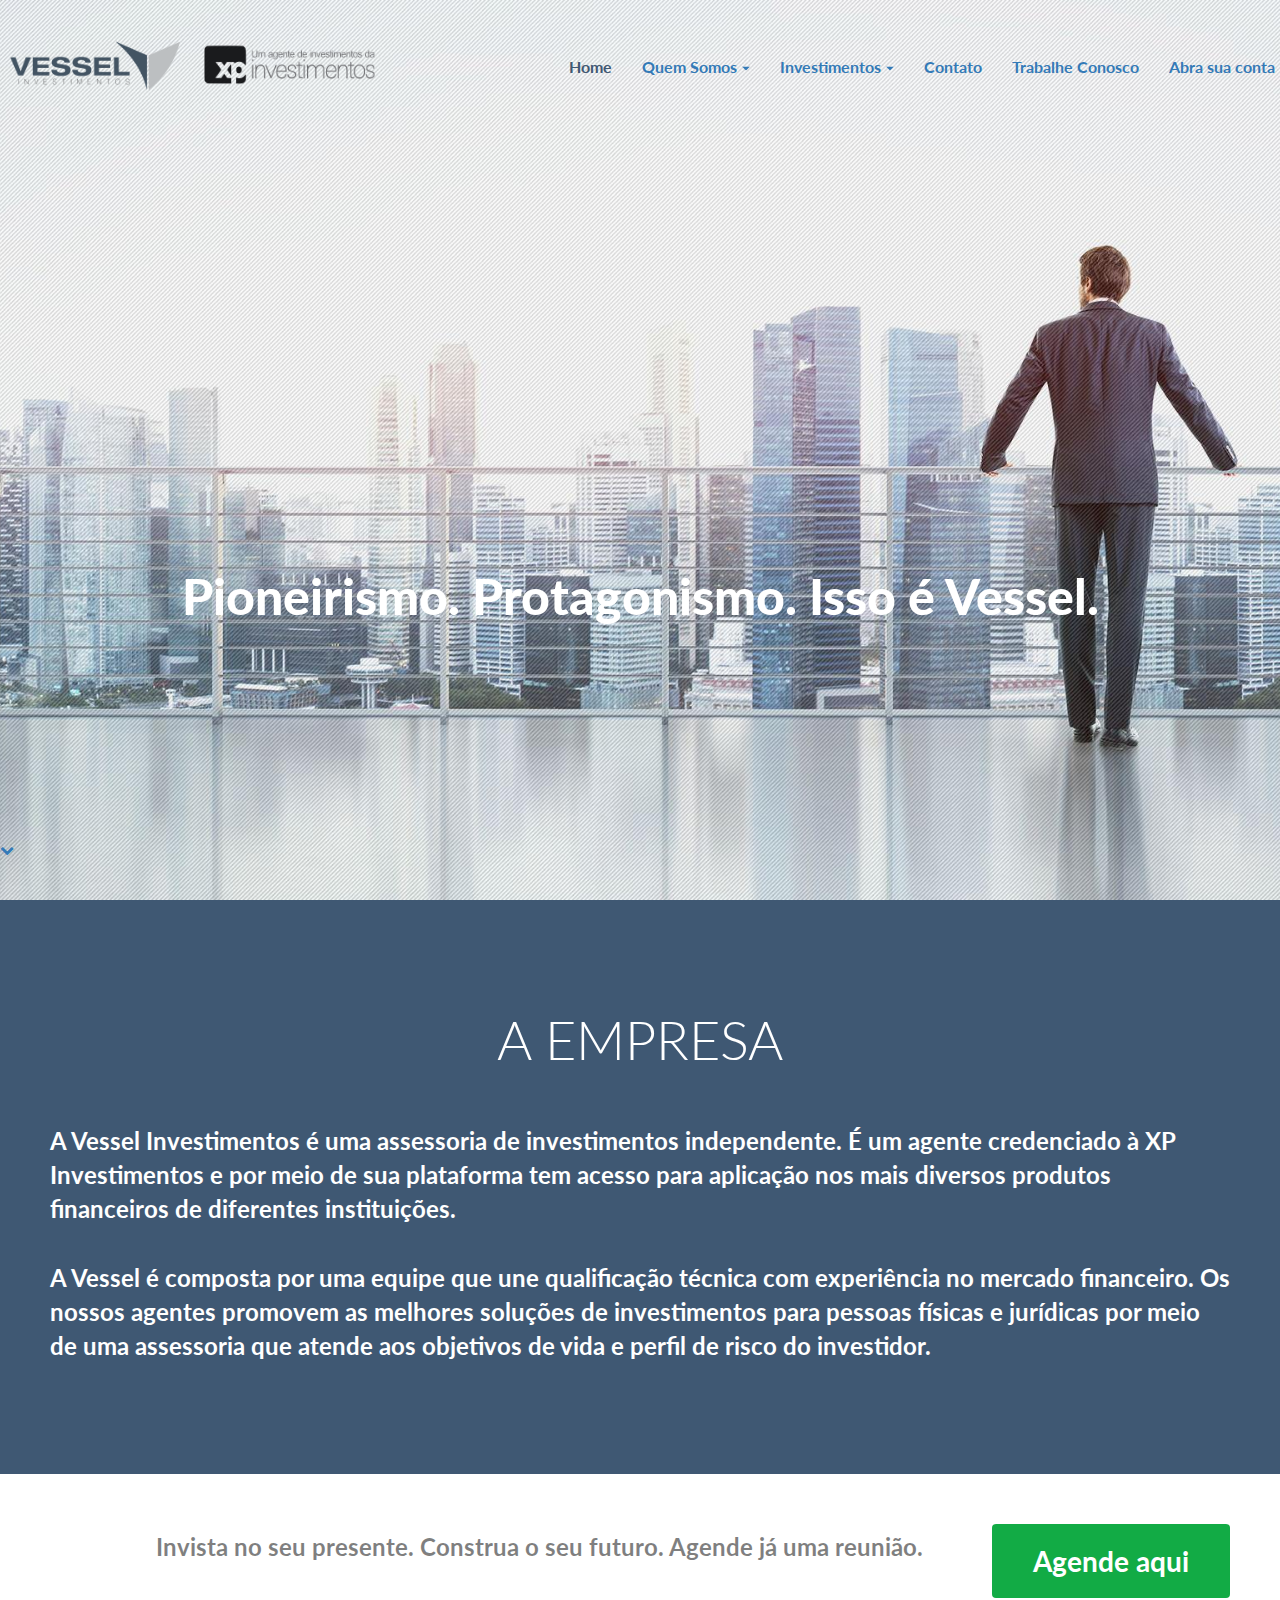
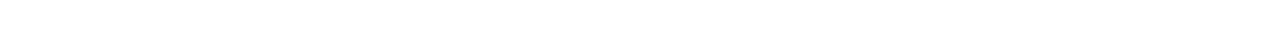
==== index.html @ f1e66047 "Site 1.0" ====
<!doctype html>
<html>
<head>
    <meta charset="utf-8">
    <meta name="keywords" content="">
    <meta name="description" content="">
    <meta name="viewport" content="width=device-width, initial-scale=1, user-scalable=0">
    <link rel="shortcut icon" type="image/png" href="favicon.png">
    
	<link rel="stylesheet" type="text/css" href="./css/bootstrap.min.css">
	<link rel="stylesheet" type="text/css" href="style.css">
	<link rel="stylesheet" href="./css/animate.min.css"><link rel="stylesheet" href="./css/font-awesome.min.css"><link href='https://fonts.googleapis.com/css?family=Lato:100,300,400,700,900&subset=latin,latin-ext' rel='stylesheet' type='text/css'>
    
	<script src="./js/jquery-2.1.0.min.js"></script>
	<script src="./js/bootstrap.min.js"></script>
	<script src="./js/blocs.min.js"></script>
    <title>Home - Vessel Investimentos</title>

    
<!-- Google Analytics -->

<!-- Google Analytics END -->
    
</head>
<body>
<!-- Main container -->
<div class="page-container">
    
<!-- hero-bloc -->
<div id="hero-bloc" class="bloc bg-1920x1080-data-out-38-47088879-business-wallpaper bgc-cadet bloc-fill-screen">
	<div class="container fill-bloc-top-edge">
		<nav class="navbar row mini-nav">
			<div class="navbar-header">
				<a class="navbar-brand" href="index.html"><img src="img/home.png" width="40%" height="auto" /></a>
				<button id="nav-toggle" type="button" class="ui-navbar-toggle navbar-toggle" data-toggle="collapse" data-target=".navbar-1">
					<span class="sr-only">Toggle navigation</span><span class="icon-bar"></span><span class="icon-bar"></span><span class="icon-bar"></span>
				</button>
			</div>
			<div class="collapse navbar-collapse navbar-1 special-dropdown-nav">
				<ul class="site-navigation nav navbar-nav pull-right">
					<li>
						<a href="index.html" class="ltc-cadet">Home</a>
					</li>
					<li>
						<div class="dropdown">
							<a id="pl-154" href="#" data-toggle="dropdown" aria-expanded="false" class="dropdown-toggle">Quem Somos<span class="caret"></span></a>
							<ul class="dropdown-menu" role="menu">
								<li>
									<a href="quem-somos.html" class="a-btn a-block">Nosso símbolo</a>
								</li>
								<li>
									<a href="quem-somos.html" class="a-btn a-block">Diferenciais</a>
								</li>
								<li>
									<a href="quem-somos.html" class="a-btn a-block">Equipe</a>
								</li>
							</ul>
						</div>
					</li>
					<li>
						<div class="dropdown">
							<a id="pl-2747" href="#" data-toggle="dropdown" aria-expanded="false" class="dropdown-toggle">Investimentos<span class="caret"></span></a>
							<ul class="dropdown-menu" role="menu">
								<li>
									<a href="investimentos.html" class="a-btn a-block">Ações</a>
								</li>
								<li>
									<a href="investimentos.html" class="a-btn a-block">Futuros</a>
								</li>
								<li>
									<a href="investimentos.html" class="a-btn a-block">Renda Fixa</a>
								</li>
								<li>
									<a href="investimentos.html" class="a-btn a-block">Previdência Privada</a>
								</li>
								<li>
									<a class="a-btn a-block" href="investimentos.html">Fundos de Investimentos</a>
								</li>
								<li>
									<a href="investimentos.html" class="a-btn a-block">Fundos Imobiliários</a>
								</li>
							</ul>
						</div>
					</li>
					<li>
						<a href="contato.html">Contato</a>
					</li>
					<li>
						<a href="trabalhe-conosco.html">Trabalhe Conosco</a>
					</li>
					<li>
						<a id="pl-undefined" href="https://www.xpi.com.br/aai/" target="https://www.xpi.com.br/aai/#/passo/1?assessor=A76405">Abra sua conta</a>
					</li>
				</ul>
			</div>
		</nav>
	</div>
	<div class="container fill-bloc-bottom-edge">
		<div class="row">
			<div class="col-sm-12">
				<a id="scroll-hero" class="btn-dwn" href="#"><span class="fa fa-chevron-down"></span></a>
			</div>
		</div>
	</div>
	<div class="text-center container">
		<div class="row">
			<div class="col-sm-12">
				<div class="row">
					<div class="col-sm-12 col-md-6 col-md-offset-3">
						<div class="embed-responsive embed-responsive-16by9">
							<iframe class="embed-responsive-item animated zoomIn" src="https://www.youtube.com/embed/GBCnKN9mSgQ" frameborder="0" webkitallowfullscreen mozallowfullscreen allowfullscreen>
							</iframe>
						</div>
					</div>
				</div>
				<h1 class=" mg-lg text-center tc-white">
					Pioneirismo. Protagonismo. Isso é Vessel.
				</h1>
			</div>
		</div>
	</div>
</div>
<!-- hero-bloc END -->

<!-- bloc-2 -->
<div class="bloc tc-white-2 bgc-cadet" id="bloc-2">
	<div class="container bloc-lg">
		<div class="row">
			<div class="col-sm-12">
				<h3 class="mg-md text-center  tc-white-2">
					A EMPRESA
				</h3>
				<p>
					<br>A Vessel Investimentos é uma assessoria de investimentos independente. É um agente credenciado à XP Investimentos e por meio de sua plataforma tem acesso para aplicação nos mais diversos produtos financeiros de diferentes instituições.<br><br>A Vessel é composta por uma equipe que une qualificação técnica com experiência no mercado financeiro. Os nossos agentes promovem as melhores soluções de investimentos para pessoas físicas e jurídicas por meio de uma assessoria que atende aos objetivos de vida e perfil de risco do investidor.<br>
				</p>
			</div>
		</div>
	</div>
</div>
<!-- bloc-2 END -->

<!-- bloc-3 -->
<div class="bloc l-bloc bgc-white" id="bloc-3">
	<div class="container bloc-md">
		<div class="row">
			<div class="col-sm-10">
				<h3 class="mg-md text-center">
					Invista no seu presente. Construa o seu futuro. Agende já uma reunião.
				</h3>
			</div>
			<div class="col-sm-2">
				<a href="contato.html" class="btn btn-xl hidden-xs btn-green-pigment pull-right" target="_blank">Agende aqui</a>
			</div>
		</div>
	</div>
</div>
<!-- bloc-3 END -->

<!-- ScrollToTop Button -->
<a class="bloc-button btn btn-d scrollToTop" onclick="scrollToTarget('1')"><span class="fa fa-chevron-up"></span></a>
<!-- ScrollToTop Button END-->

</div>
<!-- Main container END -->
    

</body>
</html>
---- style.css ----
/*-----------------------------------------------------------------------------------
	    Vessel-site
        Built with Blocs
-----------------------------------------------------------------------------------*/

body{
	margin:0;
	padding:0;
    background:#FFF;
    overflow-x:hidden;
    -webkit-font-smoothing: antialiased;
    -moz-osx-font-smoothing: grayscale;
}
a:hover{text-decoration: none; cursor:pointer;}

a,button{outline: none!important;} /* Prevent ugly blue glow on chrome and safari */

#page-loading-blocs-notifaction{position: fixed;top: 0;bottom: 0;width: 100%;z-index:100000;background:#FFFFFF url("img/pageload-spinner.gif") no-repeat center center;}

/* = Blocs
-------------------------------------------------------------- */

.bloc{
	width:100%;
	clear:both;
	background: 50% 50% no-repeat;
	padding:0 50px;
	-webkit-background-size: cover;
	-moz-background-size: cover;
	-o-background-size: cover;
	background-size: cover;
	position:relative;
}
.bloc .container{
	padding-left:0;
	padding-right:0;
}


/* Sizes */

.bloc-lg{
	padding:100px 50px;
}
.bloc-md{
	padding:50px;
}
.bloc-sm{
	padding:20px 50px;
}

/* = Full Screen Blocs 
-------------------------------------------------------------- */

.bloc-fill-screen{
	padding-top:0;
	position: relative;
	height: inherit;
}
.bloc-fill-screen > .container{
	position:relative;
	top:50%;
	transform:translateY(-50%);
	-webkit-transform:translateY(-50%);
}
.bloc-fill-screen.bloc-group .bloc{
	vertical-align: middle!important;
}
.bloc-fill-screen .fill-bloc-top-edge, .bloc-fill-screen .fill-bloc-bottom-edge{
	position: absolute;
	margin: 20px auto;
	left: 0;
	right: 0;
	z-index: 1;
	transform: none;
}
.bloc-fill-screen .fill-bloc-top-edge{
	top:0;
}
.bloc-fill-screen .fill-bloc-bottom-edge{
	top: initial;
	bottom: 20px;
}
.blocs-hero-btn-dwn{
	width: 58px;
	height: 58px;
	display: block;
	margin:0 auto;
	line-height: 58px;
	padding: 0;
	border-radius: 50%;
	text-align: center;
	font-size: 18px;
	color: rgba(255,255,255,.8);
	background: rgba(0,0,0,.6);
	border:0;
}
.blocs-hero-btn-dwn:hover{
	color: rgba(255,255,255,1);
}


/* Dark theme */

.d-bloc{
	color:rgba(255,255,255,.7);
}
.d-bloc button:hover{
	color:rgba(255,255,255,.9);
}
.d-bloc .icon-round,.d-bloc .icon-square,.d-bloc .icon-rounded,.d-bloc .icon-semi-rounded-a,.d-bloc .icon-semi-rounded-b{
	border-color:rgba(255,255,255,.9);
}
.d-bloc .divider-h span{
	border-color:rgba(255,255,255,.2);
}
.d-bloc .a-btn,.d-bloc .navbar a,.d-bloc .navbar-brand, .d-bloc a .icon-sm, .d-bloc a .icon-md, .d-bloc a .icon-lg, .d-bloc a .icon-xl, .d-bloc h1 a, .d-bloc h2 a, .d-bloc h3 a, .d-bloc h4 a, .d-bloc h5 a, .d-bloc h6 a, .d-bloc p a{
	color:rgba(255,255,255,.6);
}
.d-bloc .a-btn:hover,.d-bloc .navbar a:hover,.d-bloc .navbar-brand:hover,.d-bloc a:hover .icon-sm, .d-bloc a:hover .icon-md, .d-bloc a:hover .icon-lg, .d-bloc a:hover .icon-xl, .d-bloc h1 a:hover, .d-bloc h2 a:hover, .d-bloc h3 a:hover, .d-bloc h4 a:hover, .d-bloc h5 a:hover, .d-bloc h6 a:hover, .d-bloc p a:hover{
	color:rgba(255,255,255,1);
}
.d-bloc .navbar-toggle .icon-bar{
	background:rgba(255,255,255,1);
}
.d-bloc .btn-wire,.d-bloc .btn-wire:hover{
	color:rgba(255,255,255,1);
	border-color:rgba(255,255,255,1);
}
.d-bloc .panel{
	color:rgba(0,0,0,.5);
}
.d-bloc .panel button:hover{
	color:rgba(0,0,0,.7);
}
.d-bloc .panel icon{
	border-color:rgba(0,0,0,.7);
}
.d-bloc .panel .divider-h span{
	border-color:rgba(0,0,0,.1);
}
.d-bloc .panel .a-btn{
	color:rgba(0,0,0,.6);
}
.d-bloc .panel .a-btn:hover{
	color:rgba(0,0,0,1);
}
.d-bloc .panel .btn-wire, .d-bloc .panel .btn-wire:hover{
	color:rgba(0,0,0,.7);
	border-color:rgba(0,0,0,.3);
}


/* Light theme */

.d-bloc .panel,.l-bloc{
	color:rgba(0,0,0,.5);
}
.d-bloc .panel button:hover,.l-bloc button:hover{
	color:rgba(0,0,0,.7);
}
.l-bloc .icon-round,.l-bloc .icon-square,.l-bloc .icon-rounded,.l-bloc .icon-semi-rounded-a,.l-bloc .icon-semi-rounded-b{
	border-color:rgba(0,0,0,.7);
}
.d-bloc .panel .divider-h span,.l-bloc .divider-h span{
	border-color:rgba(0,0,0,.1);
}
.d-bloc .panel .a-btn,.l-bloc .a-btn,.l-bloc .navbar a,.l-bloc .navbar-brand,.l-bloc a .icon-sm, .l-bloc a .icon-md, .l-bloc a .icon-lg, .l-bloc a .icon-xl, .l-bloc h1 a, .l-bloc h2 a, .l-bloc h3 a, .l-bloc h4 a, .l-bloc h5 a, .l-bloc h6 a, .l-bloc p a{
	color:rgba(0,0,0,.6);
}
.d-bloc .panel .a-btn:hover,.l-bloc .a-btn:hover,.l-bloc .navbar a:hover, .l-bloc .navbar-brand:hover, .l-bloc a:hover .icon-sm, .l-bloc a:hover .icon-md, .l-bloc a:hover .icon-lg, .l-bloc a:hover .icon-xl, .l-bloc h1 a:hover, .l-bloc h2 a:hover, .l-bloc h3 a:hover, .l-bloc h4 a:hover, .l-bloc h5 a:hover, .l-bloc h6 a:hover, .l-bloc p a:hover{
	color:rgba(0,0,0,1);
}
.l-bloc .navbar-toggle .icon-bar{
	color:rgba(0,0,0,.6);
}
.d-bloc .panel .btn-wire,.d-bloc .panel .btn-wire:hover,.l-bloc .btn-wire,.l-bloc .btn-wire:hover{
	color:rgba(0,0,0,.7);
	border-color:rgba(0,0,0,.3);
}

/* Row Margin Offsets */

.voffset{
	margin-top:30px;
}
.voffset-lg{
	margin-top:80px;
}

/* Bloc text custom styling */

#hero-bloc h1{
	font-size: 50px;
	font-family: Lato;
	font-weight: 900;
}
#bloc-2 h3{
	font-family: Lato;
	font-weight: 300;
	font-size: 54px;
}
#bloc-2 p{
	font-size: 24.000000953674316px;
}
#bloc-4 h1{
	font-size: 56px;
	font-family: Lato;
	font-weight: 300;
}
#bloc-4 h3{
	font-size: 34px;
}
#bloc-4 p{
	font-size: 23px;
}
#bloc-5 h1{
	font-family: Lato;
	font-weight: 300;
	font-size: 56px;
}
#bloc-6 h2{
	font-family: Lato;
	font-weight: 300;
	font-size: 56px;
}
#bloc-7 h3{
	font-family: Lato;
	font-weight: 300;
	font-size: 54px;
}
#bloc-7 p{
	font-size: 17px;
}
#bloc-8 h1{
	font-size: 56px;
	font-family: Lato;
	font-weight: 400;
}
#bloc-9 h3{
	font-size: 54px;
	font-family: Lato;
	font-weight: 300;
}
#bloc-9 p{
	font-size: 17px;
}
#bloc-10 h3{
	font-size: 54px;
	font-family: Lato;
	font-weight: 300;
}
#bloc-10 p{
	font-size: 17px;
}
#bloc-11 h3{
	font-family: Lato;
	font-weight: 300;
	font-size: 54px;
}
#bloc-11 p{
	font-size: 17px;
}
#bloc-12 h3{
	font-family: Lato;
	font-weight: 300;
	font-size: 54px;
}
#bloc-12 p{
	font-size: 17px;
}
#bloc-13 h3{
	font-family: Lato;
	font-weight: 300;
	font-size: 54px;
}
#bloc-13 p{
	font-size: 17px;
}

/* = NavBar
-------------------------------------------------------------- */

.navbar{
	margin-bottom: 0;
	z-index:1;
}
.navbar-brand{
	height:auto;
	padding:3px 15px;
	font-size:25px;
	font-weight:normal;
	font-weight:600;
	line-height:44px;
}
.navbar-brand img{
	max-height: 200px;
	margin: 0 5px 0 0;
	display:inline;
}
.nav-center .navbar-brand img{
	margin:0;
}
.navbar .nav{
	padding-top: 2px;
	margin-right: -16px;
	float:right;
	z-index:1;
}
.nav > li{
	float:left;
	margin-top:4px;
	font-size:16px;
}
.navbar-nav .open .dropdown-menu > li > a{
	text-align: inherit;
}
.nav > li a:hover, .nav > li a:focus{
	background:transparent;
}
.navbar-toggle{
	margin: 10px 10px 0 0;
	border: 0px;
}
.navbar-toggle:hover{
	background:transparent!important;
}
.navbar-toggle .icon-bar{
	background-color: rgba(0,0,0,.5);
	width: 26px;
}
 /* Inverted navbar */

.nav-invert .navbar .nav{
	float:left;
}
.nav-invert .navbar-header, .nav-invert .navbar-brand{
	float:right;
}
@media (min-width: 768px){
	.site-navigation{
		position:absolute;
		top:50%;
		right:20px;
		transform:translate(0, -50%);
		-webkit-transform:translateY(-50%);
	}
	.nav > li .dropdown-menu a,.nav > li .dropdown-menu a:hover{
		color:#484848;
	}
	.nav-invert .site-navigation{
		left:0;
		right:0;
	}
	.nav-center{
		text-align:center;
	}
	.nav-center .navbar-header{
		width:100%;
	}
	.nav-center .navbar-header, .nav-center .navbar-brand, .nav-center .nav > li{
		float: none;
		display:inline-block;
	}
	.nav-center .site-navigation{
		position:relative;
		width:100%;
		margin-top:20px;
	}
.nav-center.mini-nav .navbar-toggle{
	float:none;
	margin: 10px auto 0;
	}
}
.nav > li > .dropdown a{
	background: none!important;
	display: block;
	padding: 14px 15px;
}

nav .caret{
	margin: 0 5px;
}
/* Dropdown Menus SubMenu */
	.dropdown-menu .dropdown-menu{
	top:-8px;
	left:100%;
}
.dropdown-menu .dropmenu-flow-right{
	top:100%;
	left:0;
	margin-left: -1px;
	border-top-left-radius: 0;
	border-top-right-radius: 0;
}
.dropdown-menu .dropdown span{
	border: 4px solid black;
	border-top-color:transparent;
	border-right-color:transparent;
	border-bottom-color:transparent;
	margin: 6px -5px 0 0!important;
	float: right;
}

/* = Bric adjustment margins
-------------------------------------------------------------- */

.mg-sm{
	margin-top:10px;
	margin-bottom:5px;
}
.mg-md{
	margin-top:10px;
	margin-bottom:20px;
}
.mg-lg{
	margin-top:10px;
	margin-bottom:40px;
}
img.mg-sm,img.mg-md,img.mg-lg{
	margin-top: 0;
}
img.mg-sm{
	margin-bottom:10px;
}
img.mg-md{
	margin-bottom:30px;
}
img.mg-lg{
	margin-bottom:50px;
}

/* = Buttons
-------------------------------------------------------------- */

.btn{
	margin: 0 5px 5px 0;
}
.btn.pull-right{
	margin: 0 0 5px 5px;
}
.btn-d,.btn-d:hover,.btn-d:focus{
	color:#FFF;
	background:rgba(0,0,0,.3);
}

/* Prevent ugly blue glow on chrome and safari */
button{
	outline: none!important;
}

.btn-xl{
	padding: 16px 40px;
	font-size: 28px;
}
.a-btn{
	padding: 6px 10px 6px 0;
	line-height: 1.42857143;
	display:inline-block;
}
.text-center .a-btn{
	padding: 6px 0;
}
.a-block{
	width:100%;
	text-align: left;
}
.btn .caret{
	margin:0 0 0 5px}.dropdown a .caret{
	margin:0 0 0 5px}.btn-dropdown .dropdown-menu .dropdown{
	padding: 3px 20px;
}


/* Image Frame */
.img-frame,.img-frame-md,.img-frame-lg,.img-frame-rd,.img-frame-rd-md,.img-frame-rd-lg{
	background:#FFF;
	border:1px solid rgba(0,0,0,0.1);
	box-shadow:0 2px 2px rgba(0,0,0,0.05);
	padding:4px;
}
.img-frame{
	border-radius:3px;
}
.img-frame-md,.img-frame-lg{
	border-radius:6px;
}
.img-frame-md,.img-frame-rd-md{
	padding:8px;
}
.img-frame-lg,.img-frame-rd-lg{
	padding:14px;
}

/* = Text Widths
-------------------------------------------------------------- */
.text-w-md{
	max-width:300px;
}
.text-center.text-w-sm, .text-center.text-w-md, .text-center.text-w-lg, .text-center.text-w-90, .text-center.text-w-80, .text-center.text-w-70, .text-center.text-w-60, .text-center.text-w-50{
	margin-left: auto;
	margin-right: auto;
}


.panel-sq, .panel-sq .panel-heading, .panel-sq .panel-footer{
	border-radius:0;
}
.panel-rd{
	border-radius:30px;
}
.panel-rd .panel-heading{
	border-radius:29px 29px 0 0;
}
.panel-rd .panel-footer{
	border-radius:0 0 29px 29px;
}


/* = Forms
-------------------------------------------------------------- */

.form-control{
	border-color:rgba(0,0,0,.1);
	box-shadow:none;
}

/* iFrame */

iframe{
	border:0;
}


/* ScrollToTop button */

.scrollToTop{
	width:40px;
	height:40px;
	position:fixed;
	bottom:20px;
	right:20px;
	opacity: 0;
	z-index: 500;
	transition: all .3s ease-in-out;
}
.scrollToTop span{
	margin-top: 6px;
}
.showScrollTop{
	font-size: 14px;
	opacity: 1;
}

/* = Custom Styling
-------------------------------------------------------------- */

 h1,h2,h3,h4,h5,h6,p,label,.btn,a{
	font-family:Lato;
	font-weight:700;
}
  .container{
	width:100%;
	padding-left:15px;
	padding-right:15px;
}

/* = Colour
-------------------------------------------------------------- */

/* Background colour styles */

.bgc-white{
	background-color:#ffffff;
}
.bgc-cadet{
	background-color:#3F5873;
}
.bgc-outer-space{
	background-color:#47454B;
}
/* Text colour styles */

.tc-white{
	color:#ffffff!important;
}
.tc-white-2{
	color:#FFFFFF!important;
}
/* Button colour styles */

.btn-green-pigment{
	background:#12AB45;
	color:#FFFFFF!important;
}
.btn-green-pigment:hover{
	background:#0e8937;
	color:#FFFFFF!important;
}
/* Link colour styles */

.ltc-cadet{
	color:#3F5873!important;
}
.ltc-cadet:hover{
	color:#32465c!important;
}

/* Bloc image backgrounds */

}.bg-46954067-business-wallpaper-jpg{
	background-image:url("img/46954067-business-wallpaper.jpg.png");
}
.bg-46954067-business-wallpaper-jpg{
	background-image:url("img/46954067-business-wallpaper.jpg.png?timestamp=1492495273584");
}
.bg-46954067-business-wallpaper-jpg{
	background-image:url("img/46954067-business-wallpaper.jpg.png?timestamp=1492495325603");
}
.bg-47044133-business-wallpaper{
	background-image:url("img/47044133-business-wallpaper.png");
}
.bg-47705021-business-wallpaper{
	background-image:url("img/47705021-business-wallpaper.jpg");
}
.bg-47705021-business-wallpaper{
	background-image:url("img/47705021-business-wallpaper.jpg?timestamp=1492499174412");
}
.bg-1920x1080-data-out-38-47088879-business-wallpaper{
	background-image:url("img/1920x1080-data_out_38_47088879-business-wallpaper.jpg");
}
.bg-46954067-business-wallpaper-jpg{
	background-image:url('img/46954067-business-wallpaper.jpg.png');
}
.bg-47705021-business-wallpaper{
	background-image:url('img/47705021-business-wallpaper.jpg');
}



/* = Mobile adjustments 
-------------------------------------------------------------- */
@media (max-width: 1024px)
{
    .bloc{
        padding-left: 20px; 
        padding-right: 20px;  
    }
    .bloc.full-width-bloc, .bloc-tile-2.full-width-bloc .container, .bloc-tile-3.full-width-bloc .container, .bloc-tile-4.full-width-bloc .container{
        padding-left: 0; 
        padding-right: 0;  
    }
}
@media (max-width: 992px) and (min-width: 768px)
{
    .navbar .nav{
		max-width:80%
    }
	.nav-center.navbar .nav{
		max-width:100%
    }
}
@media only screen and (min-device-width : 768px) and (max-device-width : 1024px) and (orientation : landscape) {.b-parallax{background-attachment:scroll;}}
@media (max-width: 768px)
{
    .container{width:100%;}
    .b-parallax{background-attachment:scroll;}
    .page-container, #hero-bloc{overflow-x: hidden;position: relative;} /* Prevent unwanted side scroll on mobile */
    .bloc-group, .bloc-group .bloc{display:block;width:100%;}
    .bloc-tile-2 .container, .bloc-tile-3 .container, .bloc-tile-4 .container{padding-left: 10px;padding-right: 10px;}
}
@media (max-width: 767px)
{
    .page-container{
        overflow-x: hidden;
        position:relative;
    }
    h1,h2,h3,h4,h5,h6,p,#disqus_thread{
        padding-left:10px!important; 
        padding-right:10px!important; 
    }
    #hero-bloc h1{
        font-size:40px;
    }
    #hero-bloc h2{
        font-size:34px;
    }
    #hero-bloc h3{
        font-size:25px;
    }
    .b-parallax{
        background-attachment:scroll;
    }
    .navbar .nav{
        padding-top: 0;
        border-top:1px solid rgba(0,0,0,.2);
        float:none!important;
    }
    .navbar.row{
        margin-left: 0;
        margin-right: 0;
    }
    .site-navigation{
	   position:inherit;
	   transform:none;
	   -webkit-transform:none;
	   -ms-transform:none;
    }  
    .nav > li{
        margin-top: 0;
        border-bottom:1px solid rgba(0,0,0,.1);
        background:rgba(0,0,0,.05);
        text-align: left;
        padding-left:15px;
        width:100%;
    }
    .nav > li:hover{
        background:rgba(0,0,0,.08);
    }
    .dropdown .dropdown a .caret{   
        float: none;
        margin: 5px 0 0 10px!important;
        border: 4px solid black;
        border-bottom-color: transparent;
        border-right-color: transparent;
        border-left-color: transparent;
    }
    
    #hero-bloc .navbar .nav{
        background:rgba(0,0,0,.8);
    }
    #hero-bloc .navbar .nav a{
        color:rgba(255,255,255,.6);
    }
    .hero{
        padding:50px 0;
    }
    .hero-nav{
        left:-1px;
        right:-1px;
    }
    .navbar-collapse{
        padding:0;
        overflow-x: hidden;
        -webkit-box-shadow: none;
        box-shadow: none;
    }
    .navbar-brand img{
        max-height: 40px;
        width:auto;   
    }
    .nav-invert .navbar-header{
        float: none;
        width:100%;
    }
    .nav-invert .navbar-toggle{
        float:left; 
    }
    .bloc-xxl,.bloc-xl,.bloc-lg{
        padding: 40px 0;
    }
    .bloc-sm,.bloc-md{
        padding-left: 0; 
        padding-right: 0;
    }
    .a-block{
        padding:0 10px;
    }
    .btn-dwn{
       display:none; 
    }
    .voffset{
        margin-top:5px;
    }
    .voffset-md{
        margin-top:20px;
    }
    .voffset-lg{
        margin-top:30px;
    }
    form{
        padding:5px;
    }
    .close-lightbox{
        display:inline-block;
    }
    .video-bg-container{
        display:none;
    }
    .blocsapp-device-iphone5{
	   background-size: 216px 425px;
	   padding-top:60px;
	   width:216px;
	   height:425px;
    }
    .blocsapp-device-iphone5 img{
	   width: 180px;
	   height: 320px;
    }
}

@media (max-width: 400px)
{    
    .bloc{
        padding-left: 0; 
        padding-right: 0;  
        -webkit-background-size: auto 200%;
        -moz-background-size: auto 200%;
        -o-background-size: auto 200%;
        background-size: auto 200%;
    }
}

@media (max-width: 768px){
	 
/* Force Mini Menu */
.navbar-header{
	float: none;
}
.navbar-toggle{
	display: block;
}
 .navbar-collapse.collapse{
	display: none!important;
}
 .navbar-collapse.collapse.in{
	display: block!important;
}
 .site-navigation{
	transform:none!important;
}
.nav-invert .navbar-header{
	float: none;
	 width:100%;
}
.nav-invert .navbar-toggle{
	float:left;
}
}
/* Drop Down Navigation */
@media (min-width: 767px) and (max-width: 768px){
	
.mini-nav .special-dropdown-nav .site-navigation{
	display: block;
	position: absolute;
	top: 80%;
	z-index: 1000;
	float: left;
	min-width: 160px;
	padding: 5px 0;
	margin: 2px 0 0;
	font-size: 14px;
	text-align: left;
	list-style: none;
	background-color: #fff;
	-webkit-background-clip: padding-box;
	background-clip: padding-box;
	border: 1px solid #ccc;
	border: 1px solid rgba(0,0,0,.15);
	border-radius: 4px;
	-webkit-box-shadow: 0 6px 12px rgba(0,0,0,.175);
	box-shadow: 0 6px 12px rgba(0,0,0,.175);
}
.mini-nav .special-dropdown-nav .site-navigation li{
	width:100%;
}
.special-dropdown-nav.collapsing{
	transition: height 0.001s;
}
.mini-nav .special-dropdown-nav .site-navigation li a{
	color: rgba(0,0,0,.6)!important;
}
 }
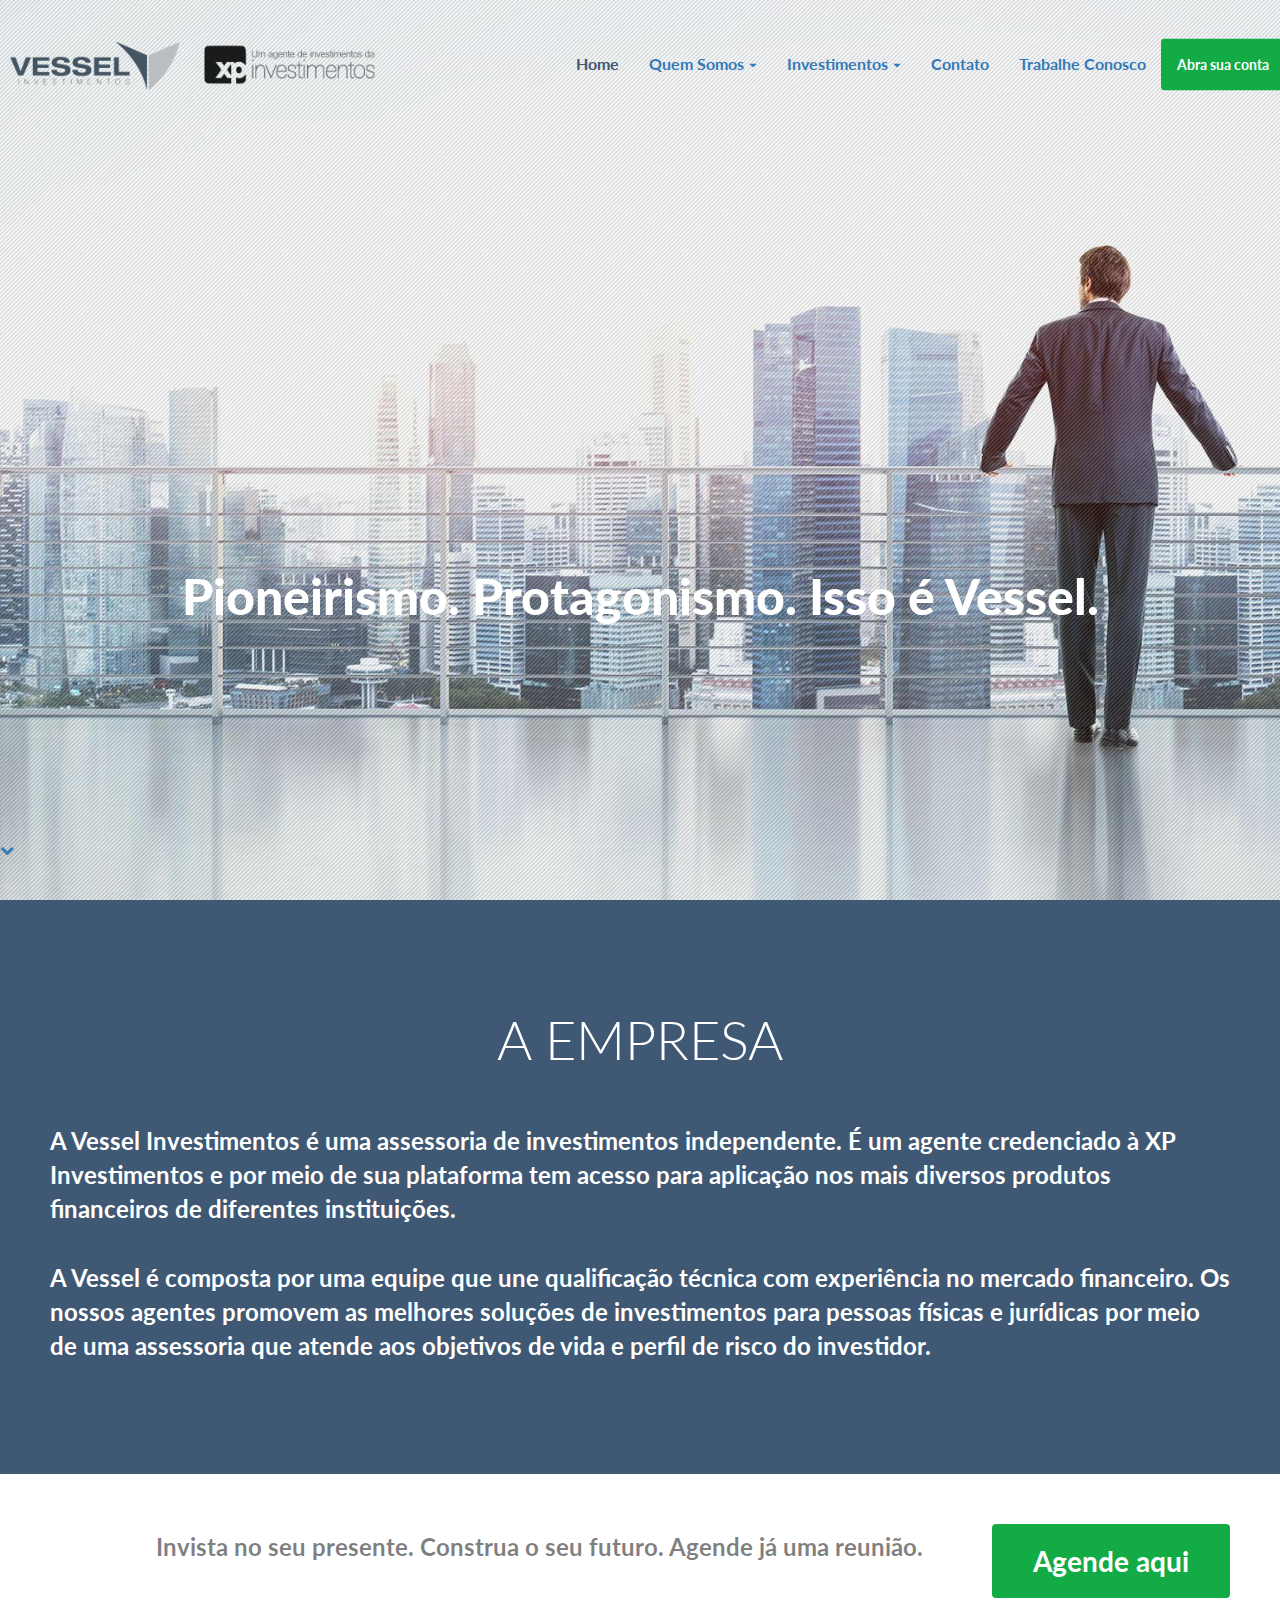
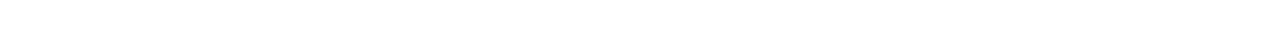
==== commit 6106296a: "Abra sua conta Button" ====
--- a/index.html
+++ b/index.html
@@ -89,7 +89,7 @@
 						<a href="trabalhe-conosco.html">Trabalhe Conosco</a>
 					</li>
 					<li>
-						<a id="pl-undefined" href="https://www.xpi.com.br/aai/" target="https://www.xpi.com.br/aai/#/passo/1?assessor=A76405">Abra sua conta</a>
+						<a href="https://www.xpi.com.br/aai/#/passo/1?assessor=A76405" class="btn btn-green-pigment " target="_blank">Abra sua conta</a>
 					</li>
 				</ul>
 			</div>
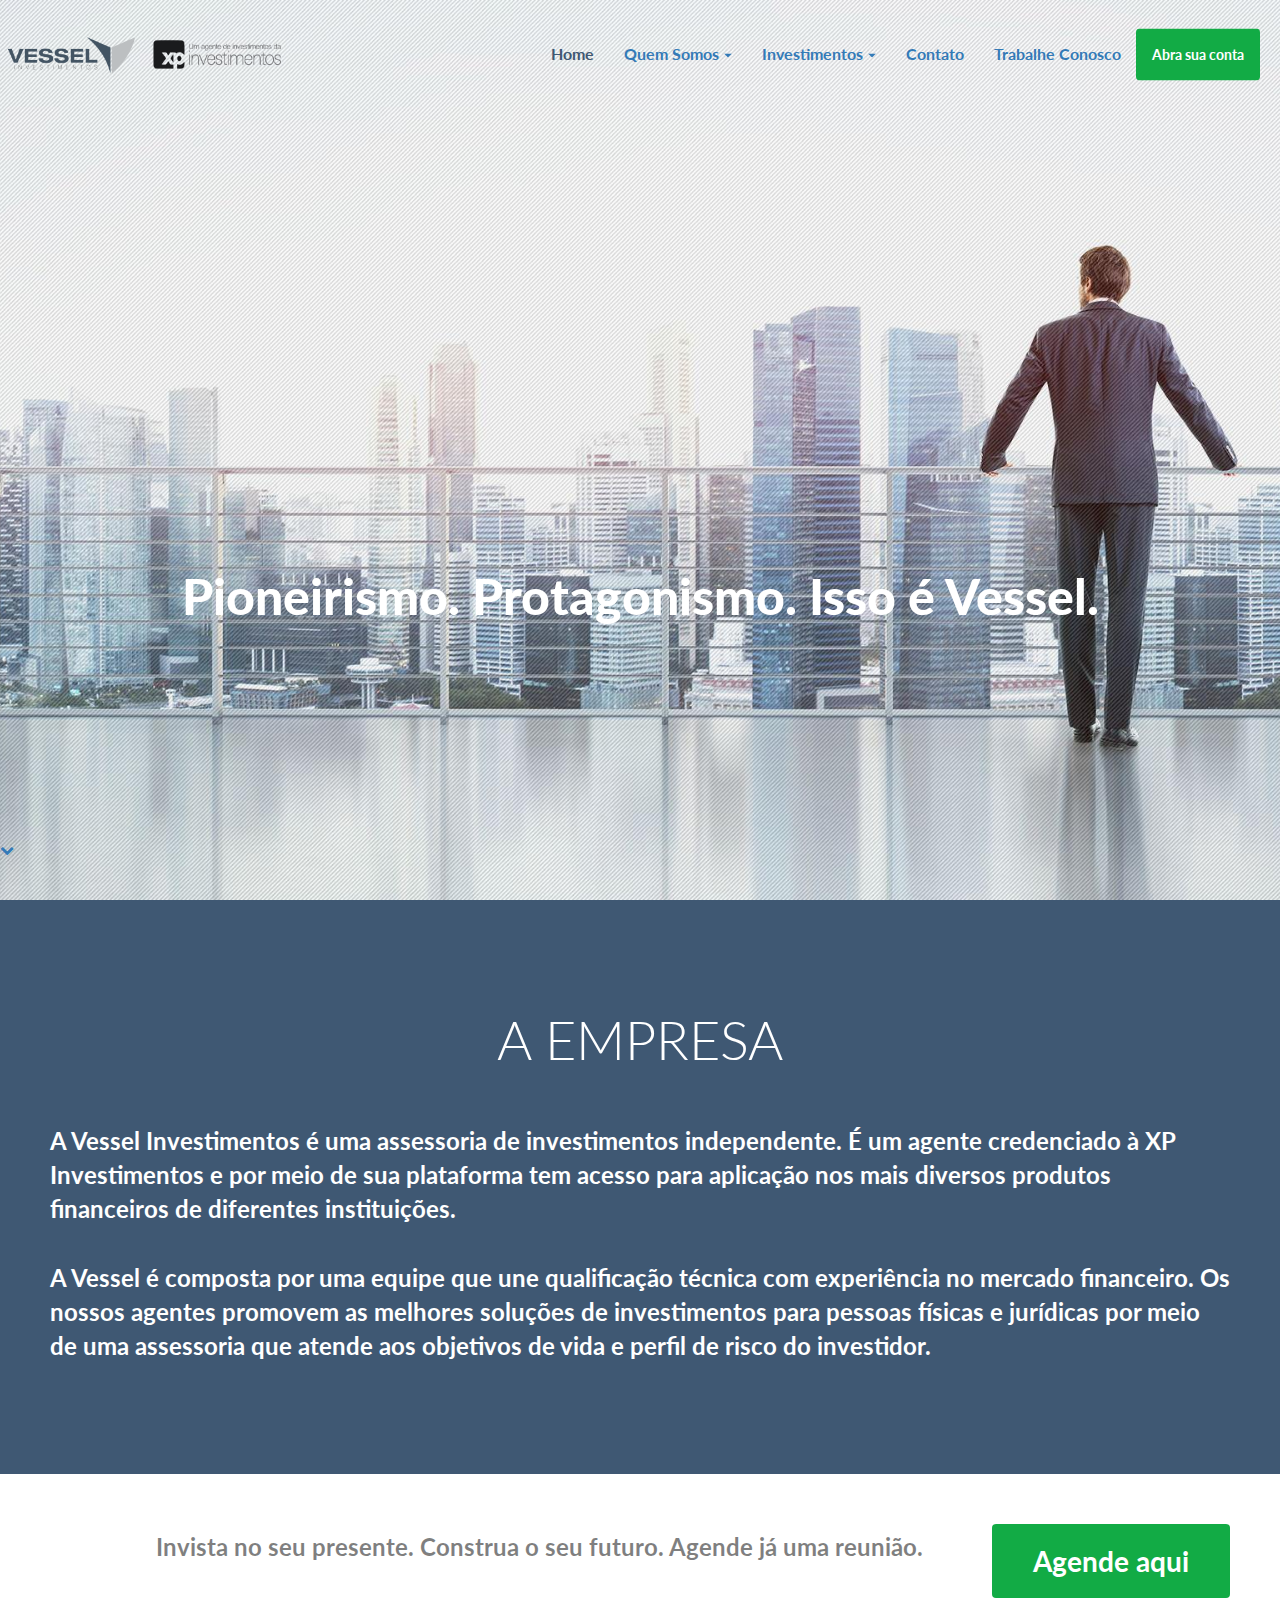
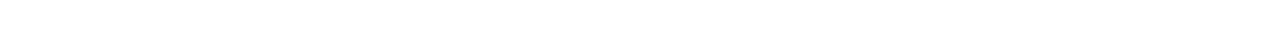
==== commit 2c4ddd8a: "Fixed logo on top + Contato done!" ====
--- a/index.html
+++ b/index.html
@@ -31,7 +31,7 @@
 	<div class="container fill-bloc-top-edge">
 		<nav class="navbar row mini-nav">
 			<div class="navbar-header">
-				<a class="navbar-brand" href="index.html"><img src="img/home.png" width="40%" height="auto" /></a>
+				<a class="navbar-brand" href="index.html"><img src="img/home.png" width="30%" height="auto" /></a>
 				<button id="nav-toggle" type="button" class="ui-navbar-toggle navbar-toggle" data-toggle="collapse" data-target=".navbar-1">
 					<span class="sr-only">Toggle navigation</span><span class="icon-bar"></span><span class="icon-bar"></span><span class="icon-bar"></span>
 				</button>
@@ -89,7 +89,7 @@
 						<a href="trabalhe-conosco.html">Trabalhe Conosco</a>
 					</li>
 					<li>
-						<a href="https://www.xpi.com.br/aai/#/passo/1?assessor=A76405" class="btn btn-green-pigment " target="_blank">Abra sua conta</a>
+						<a style="margin-right: 30px;" href="https://www.xpi.com.br/aai/#/passo/1?assessor=A76405" class="btn btn-green-pigment " target="_blank">Abra sua conta</a>
 					</li>
 				</ul>
 			</div>
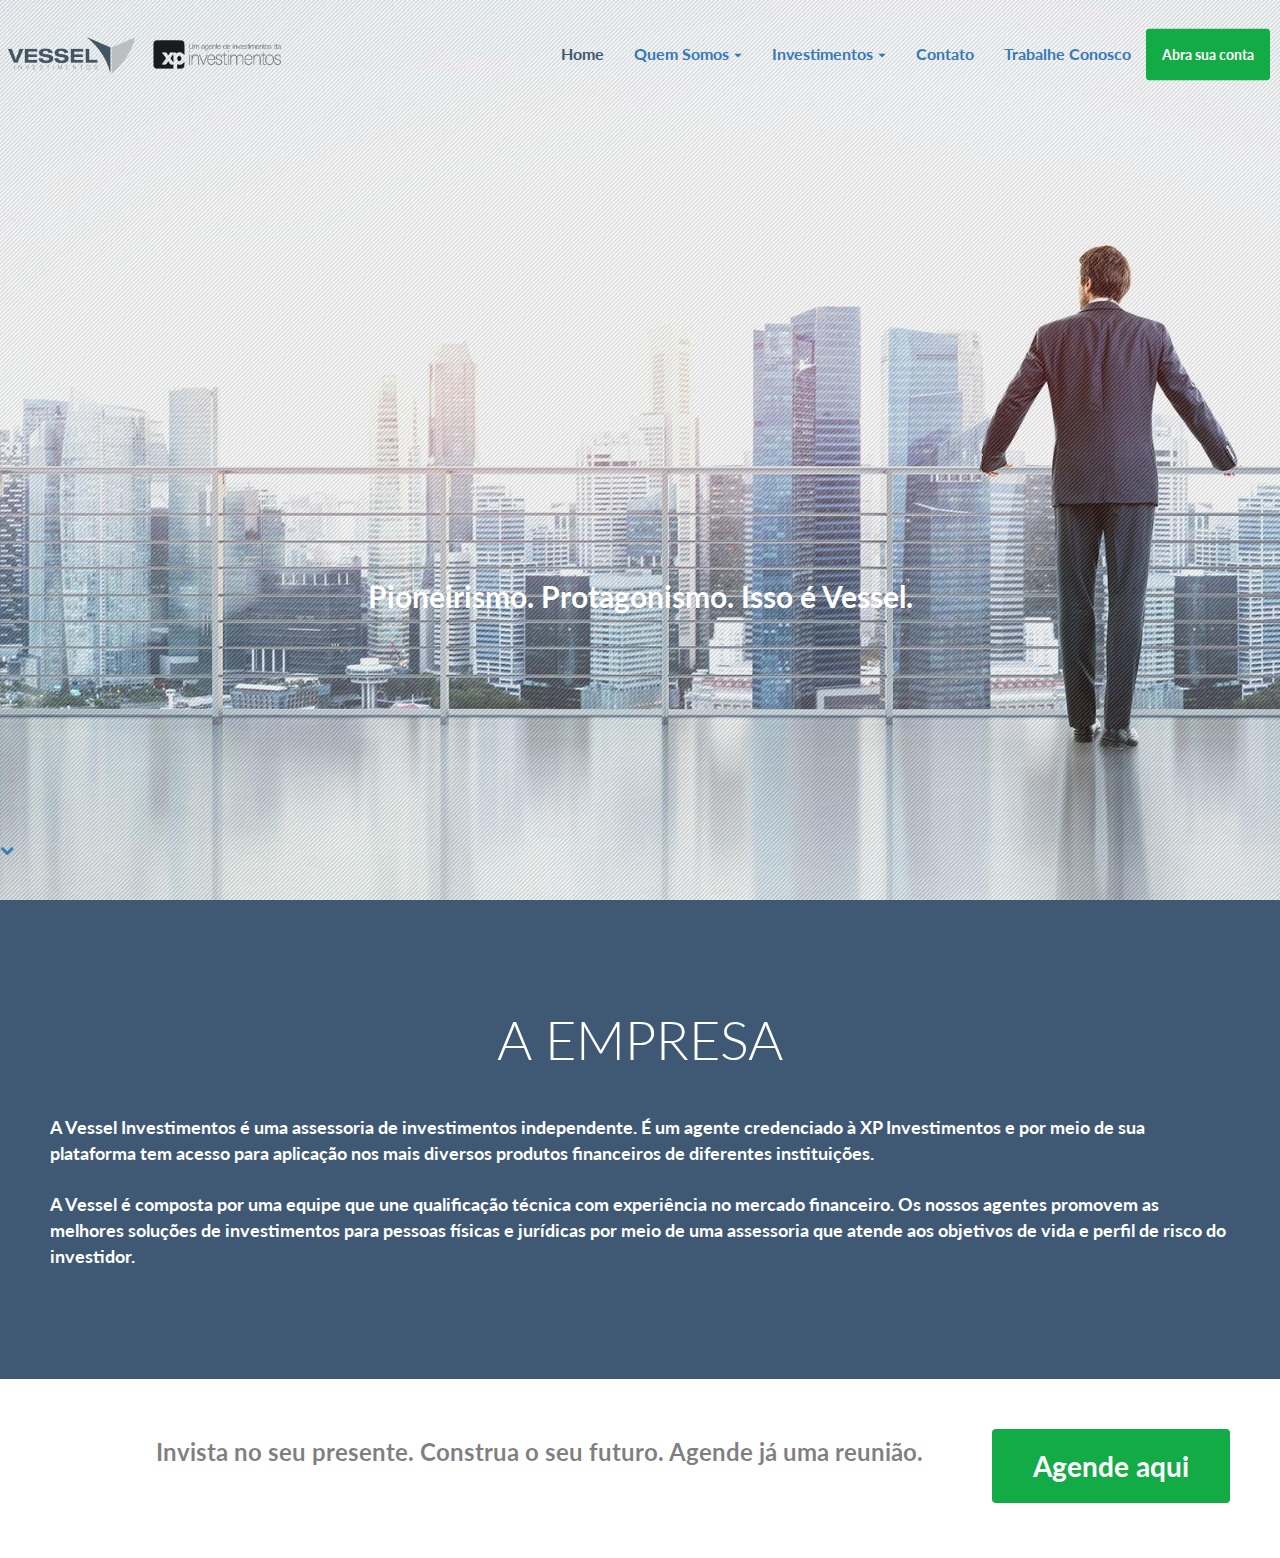
==== commit 689e311a: "Index font alteration + New TrabalheConosco form + DropDown Done + Nav in all pages" ====
--- a/index.html
+++ b/index.html
@@ -39,7 +39,7 @@
 			<div class="collapse navbar-collapse navbar-1 special-dropdown-nav">
 				<ul class="site-navigation nav navbar-nav pull-right">
 					<li>
-						<a href="index.html" class="ltc-cadet">Home</a>
+						<a style="margin-left: 20px;" href="index.html" class="ltc-cadet">Home</a>
 					</li>
 					<li>
 						<div class="dropdown">
@@ -49,10 +49,10 @@
 									<a href="quem-somos.html" class="a-btn a-block">Nosso símbolo</a>
 								</li>
 								<li>
-									<a href="quem-somos.html" class="a-btn a-block">Diferenciais</a>
+									<a href="quem-somos.html#diferenciais" class="a-btn a-block">Diferenciais</a>
 								</li>
 								<li>
-									<a href="quem-somos.html" class="a-btn a-block">Equipe</a>
+									<a href="quem-somos.html#equipe" class="a-btn a-block">Equipe</a>
 								</li>
 							</ul>
 						</div>
@@ -65,19 +65,19 @@
 									<a href="investimentos.html" class="a-btn a-block">Ações</a>
 								</li>
 								<li>
-									<a href="investimentos.html" class="a-btn a-block">Futuros</a>
+									<a href="investimentos.html#futuros" class="a-btn a-block">Futuros</a>
 								</li>
 								<li>
-									<a href="investimentos.html" class="a-btn a-block">Renda Fixa</a>
+									<a href="investimentos.html#rendafixa" class="a-btn a-block">Renda Fixa</a>
 								</li>
 								<li>
-									<a href="investimentos.html" class="a-btn a-block">Previdência Privada</a>
+									<a href="investimentos.html#previdenciaprivada" class="a-btn a-block">Previdência Privada</a>
 								</li>
 								<li>
-									<a class="a-btn a-block" href="investimentos.html">Fundos de Investimentos</a>
+									<a class="a-btn a-block" href="investimentos.html#fundosdeinvestimentos">Fundos de Investimentos</a>
 								</li>
 								<li>
-									<a href="investimentos.html" class="a-btn a-block">Fundos Imobiliários</a>
+									<a href="investimentos.html#fundosimobiliarios" class="a-btn a-block">Fundos Imobiliários</a>
 								</li>
 							</ul>
 						</div>
@@ -89,7 +89,7 @@
 						<a href="trabalhe-conosco.html">Trabalhe Conosco</a>
 					</li>
 					<li>
-						<a style="margin-right: 30px;" href="https://www.xpi.com.br/aai/#/passo/1?assessor=A76405" class="btn btn-green-pigment " target="_blank">Abra sua conta</a>
+						<a style="margin-right: 20px;" href="https://www.xpi.com.br/aai/#/passo/1?assessor=A76405" class="btn btn-green-pigment " target="_blank">Abra sua conta</a>
 					</li>
 				</ul>
 			</div>
@@ -113,9 +113,9 @@
 						</div>
 					</div>
 				</div>
-				<h1 class=" mg-lg text-center tc-white">
+				<h2 class=" mg-lg text-center tc-white">
 					Pioneirismo. Protagonismo. Isso é Vessel.
-				</h1>
+				<h2>
 			</div>
 		</div>
 	</div>
--- a/style.css
+++ b/style.css
@@ -201,7 +201,7 @@
 	font-size: 54px;
 }
 #bloc-2 p{
-	font-size: 24.000000953674316px;
+	font-size: 18.000000953674316px;
 }
 #bloc-4 h1{
 	font-size: 56px;
@@ -214,22 +214,22 @@
 #bloc-4 p{
 	font-size: 23px;
 }
-#bloc-5 h1{
+#diferenciais h1{
 	font-family: Lato;
 	font-weight: 300;
 	font-size: 56px;
 }
-#bloc-6 h2{
+#equipe h2{
 	font-family: Lato;
 	font-weight: 300;
 	font-size: 56px;
 }
-#bloc-7 h3{
+#acoes h3{
 	font-family: Lato;
 	font-weight: 300;
 	font-size: 54px;
 }
-#bloc-7 p{
+#acoes p{
 	font-size: 17px;
 }
 #bloc-8 h1{
@@ -237,44 +237,44 @@
 	font-family: Lato;
 	font-weight: 400;
 }
-#bloc-9 h3{
+#futuros h3{
 	font-size: 54px;
 	font-family: Lato;
 	font-weight: 300;
 }
-#bloc-9 p{
+#futuros p{
 	font-size: 17px;
 }
-#bloc-10 h3{
+#previdenciaprivada h3{
 	font-size: 54px;
 	font-family: Lato;
 	font-weight: 300;
 }
-#bloc-10 p{
+#previdenciaprivada p{
 	font-size: 17px;
 }
-#bloc-11 h3{
+#rendafixa h3{
 	font-family: Lato;
 	font-weight: 300;
 	font-size: 54px;
 }
-#bloc-11 p{
+#rendafixa p{
 	font-size: 17px;
 }
-#bloc-12 h3{
+#fundosdeinvestimentos h3{
 	font-family: Lato;
 	font-weight: 300;
 	font-size: 54px;
 }
-#bloc-12 p{
+#fundosdeinvestimentos p{
 	font-size: 17px;
 }
-#bloc-13 h3{
+#fundosimobiliarios h3{
 	font-family: Lato;
 	font-weight: 300;
 	font-size: 54px;
 }
-#bloc-13 p{
+#fundosimobiliarios p{
 	font-size: 17px;
 }
 
@@ -636,6 +636,10 @@
 	background-image:url('img/47705021-business-wallpaper.jpg');
 }
 
+.trabalheconosco {
+    background-image:url('img/trabalheconosco.jpg');
+}
+
 
 
 /* = Mobile adjustments 
@@ -680,13 +684,21 @@
         padding-right:10px!important; 
     }
     #hero-bloc h1{
-        font-size:40px;
+        font-family: Lato;
+        font-size:35px;
+        font-weight: 200;
     }
     #hero-bloc h2{
         font-size:34px;
     }
     #hero-bloc h3{
         font-size:25px;
+    }
+    
+    #hero-bloc p{
+        font-family: Lato;
+        font-size:35px;
+        font-weight: 200;
     }
     .b-parallax{
         background-attachment:scroll;
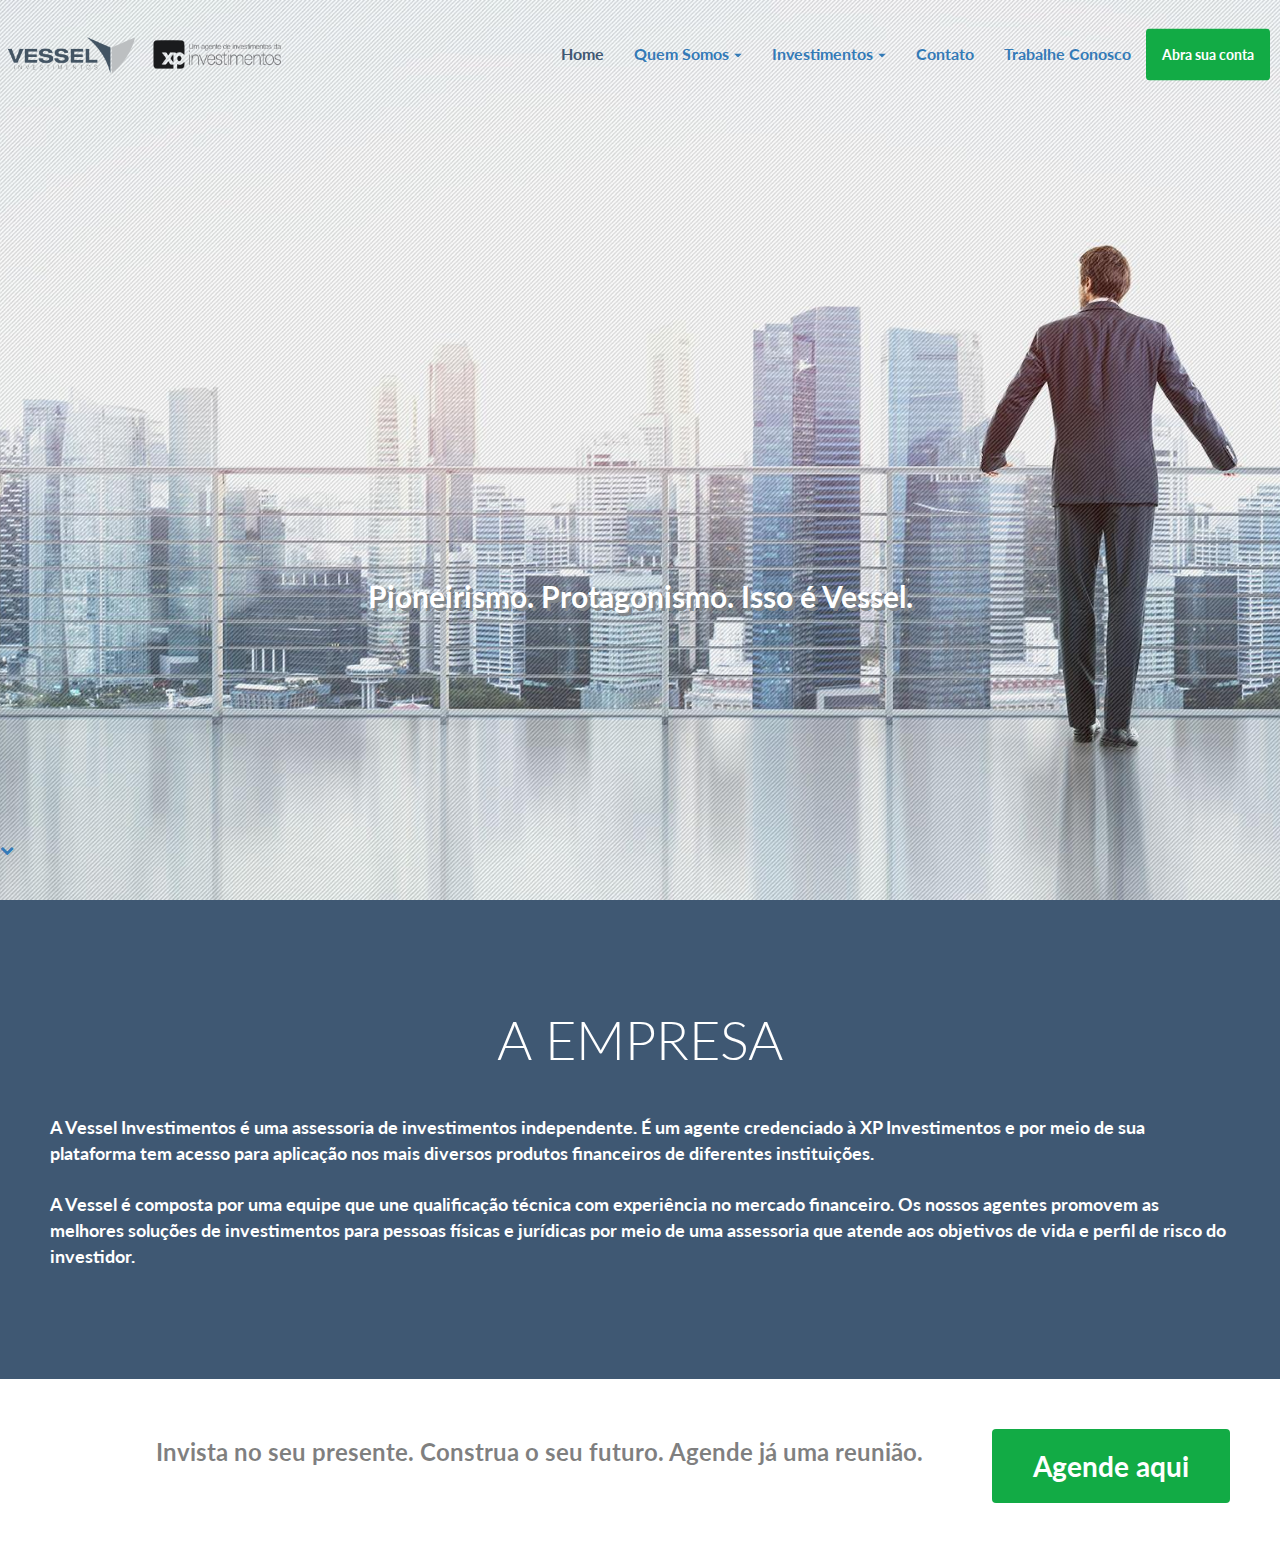
==== commit 3f69b0e2: "Abra Sua Conta button Done + Shadow on slogan + Hover text on Diferenciais" ====
--- a/index.html
+++ b/index.html
@@ -89,7 +89,7 @@
 						<a href="trabalhe-conosco.html">Trabalhe Conosco</a>
 					</li>
 					<li>
-						<a style="margin-right: 20px;" href="https://www.xpi.com.br/aai/#/passo/1?assessor=A76405" class="btn btn-green-pigment " target="_blank">Abra sua conta</a>
+						<a style="margin-right: 20px;" href="https://www.xpi.com.br/aai/#/passo/1?assessor=A76405" class="btn btn-green-pigment" target="_blank">Abra sua conta</a>
 					</li>
 				</ul>
 			</div>
@@ -113,7 +113,7 @@
 						</div>
 					</div>
 				</div>
-				<h2 class=" mg-lg text-center tc-white">
+				<h2 style="text-shadow: 3px 3px #81868A;" class=" mg-lg text-center tc-white">
 					Pioneirismo. Protagonismo. Isso é Vessel.
 				<h2>
 			</div>
--- a/style.css
+++ b/style.css
@@ -555,10 +555,12 @@
 /* = Custom Styling
 -------------------------------------------------------------- */
 
- h1,h2,h3,h4,h5,h6,p,label,.btn,a{
+ 
+
+h1,h2,h3,h4,h5,h6,p,label,.btn,a{
 	font-family:Lato;
 	font-weight:700;
-}
+}   
   .container{
 	width:100%;
 	padding-left:15px;
@@ -594,7 +596,7 @@
 	color:#FFFFFF!important;
 }
 .btn-green-pigment:hover{
-	background:#0e8937;
+	background:#0e8937!important;
 	color:#FFFFFF!important;
 }
 /* Link colour styles */
@@ -683,13 +685,14 @@
         padding-left:10px!important; 
         padding-right:10px!important; 
     }
+    #hero-bloc h2{
+        font-family: Lato!important;
+        font-size:35px!important;
+        font-weight: 200!important;
+        }
+    
     #hero-bloc h1{
-        font-family: Lato;
         font-size:35px;
-        font-weight: 200;
-    }
-    #hero-bloc h2{
-        font-size:34px;
     }
     #hero-bloc h3{
         font-size:25px;
@@ -883,3 +886,93 @@
 	color: rgba(0,0,0,.6)!important;
 }
  }
+
+#caixa1    {  width:315px;
+           height:315px;
+           box-shadow:inset 1px 1px 40px 0 rgba(0,0,0,.45);
+          border-bottom:2px solid #fff;
+          border-right:2px solid #fff;
+          margin:5% auto 0 auto; 
+          background:url(img/how-to-choose-a-financial-advisor.jpg);
+  background-size:cover;
+border-radius:5px;
+overflow:hidden;}
+
+#caixa-overlay1    {  background:rgba(0,0,0,.75);
+               text-align:center;
+                width: 315px;
+    height: 315px;
+               padding:10px 10px 10px 10px;
+               opacity:0;
+               -webkit-transition: opacity .25s ease;}
+
+#caixa1:hover #caixa-overlay1 {
+               opacity:1;}
+
+#caixa-texto1       {  font-family:Lato;
+               font-weight:700;
+               color:#FFFFFF;
+               font-size:15px;
+margin-left: 5%;
+margin-right: 5%;}
+
+
+#caixa2    {  width:315px;
+           height:315px;
+           box-shadow:inset 1px 1px 40px 0 rgba(0,0,0,.45);
+          border-bottom:2px solid #fff;
+          border-right:2px solid #fff;
+          margin:5% auto 0 auto; 
+          background:url(img/taxa.png);
+  background-size:cover;
+border-radius:5px;
+overflow:hidden;}
+
+#caixa-overlay2    {  background:rgba(0,0,0,.75);
+               text-align:center;
+                width: 315px;
+    height: 315px;
+               padding:10px 10px 10px 10px;
+               opacity:0;
+               -webkit-transition: opacity .25s ease;}
+
+#caixa2:hover #caixa-overlay2 {
+               opacity:1;}
+
+#caixa-texto2       {  font-family:Lato;
+               font-weight:700;
+               color:#FFFFFF;
+               font-size:15px;
+margin-left: 5%;
+margin-right: 5%;}
+
+
+#caixa3    {  width:315px;
+           height:315px;
+           box-shadow:inset 1px 1px 40px 0 rgba(0,0,0,.45);
+          border-bottom:2px solid #fff;
+          border-right:2px solid #fff;
+          margin:5% auto 0 auto; 
+          background:url(img/Diversidade%20de%20Produtos-Vessel.png);
+  background-size:cover;
+border-radius:5px;
+overflow:hidden;}
+
+#caixa-overlay3    {  background:rgba(0,0,0,.75);
+               text-align:center;
+                width: 315px;
+    height: 315px;
+               padding:10px 10px 10px 10px;
+               opacity:0;
+               -webkit-transition: opacity .25s ease;}
+
+#caixa3:hover #caixa-overlay3 {
+               opacity:1;}
+
+#caixa-texto3       {  font-family:Lato;
+               font-weight:700;
+               color:#FFFFFF;
+               font-size:13.5px;
+margin-left: 5%;
+margin-right: 5%;}
+
